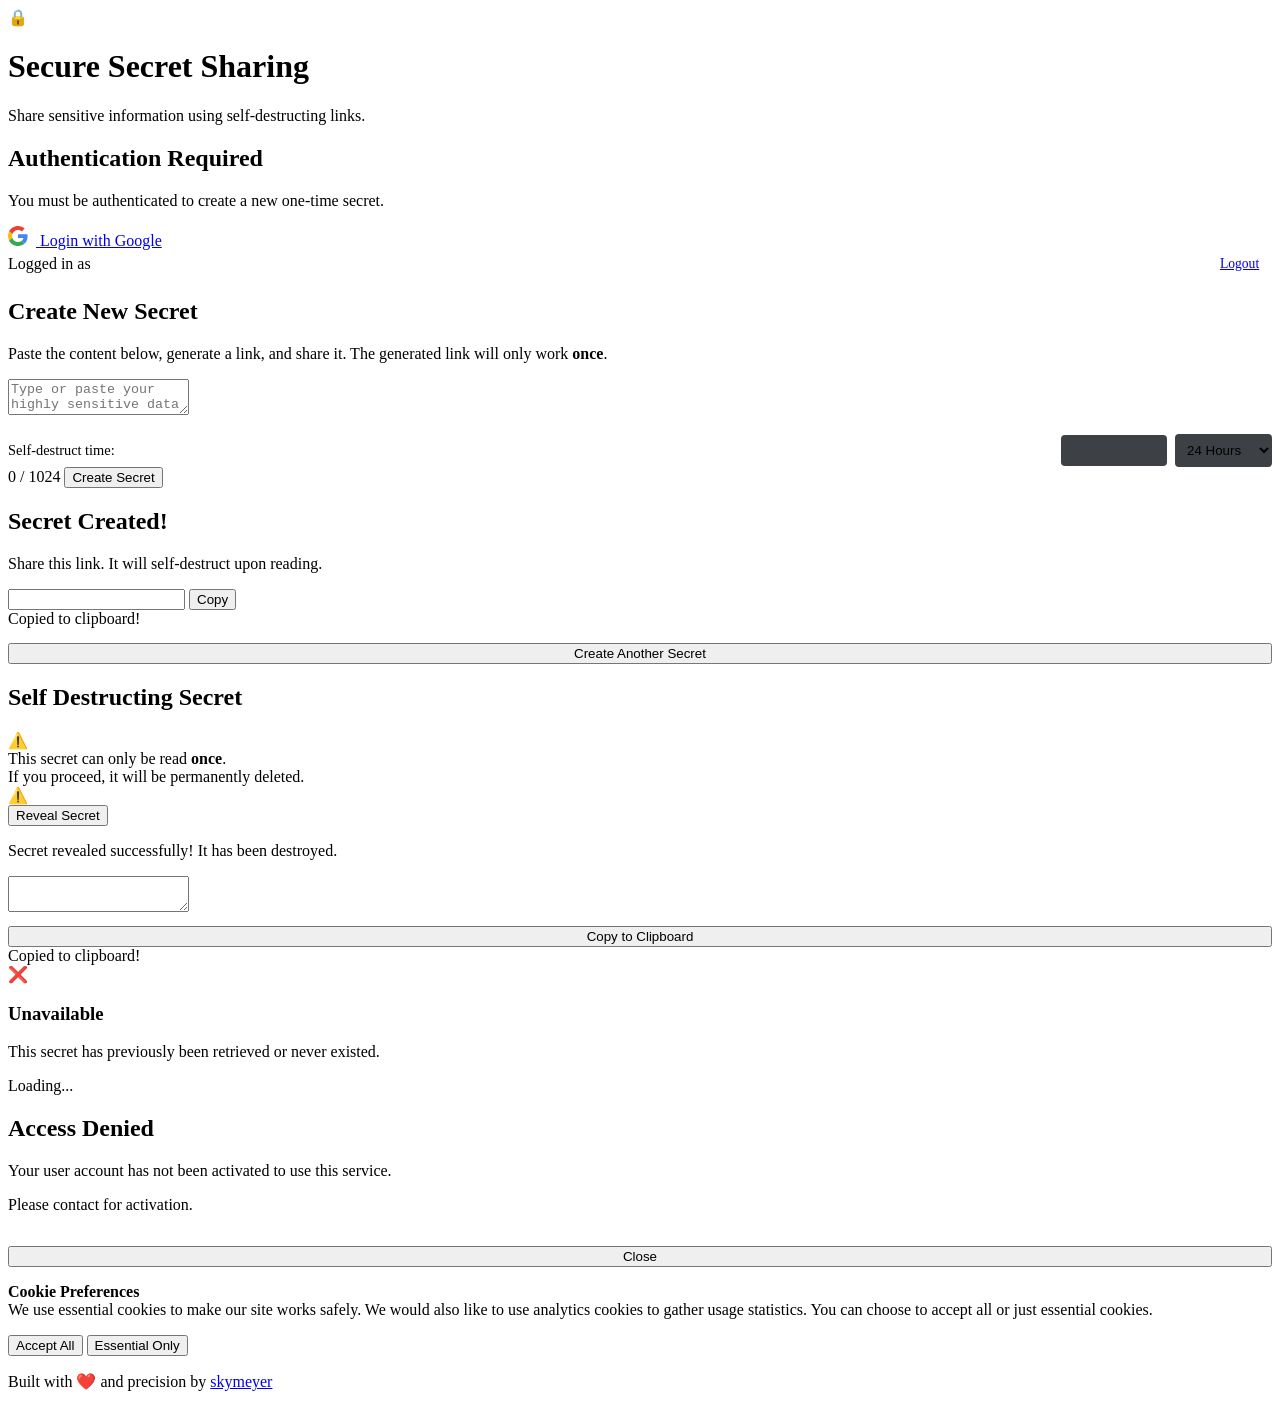
==== frontend/index.html @ 6697974f "initial release" ====
<!DOCTYPE html>
<html lang="en">

<head>
    <meta charset="UTF-8">
    <meta name="viewport" content="width=device-width, initial-scale=1.0">
    <title>One-Time Secret Sharing</title>
    <link rel="stylesheet" href="/style.css">
    <!-- Google Fonts for premium typography -->
    <link href="https://fonts.googleapis.com/css2?family=Inter:wght@300;400;600;800&display=swap" rel="stylesheet">
    <!-- Favicon -->
    <link rel="icon" type="image/svg+xml" href="/assets/favicon.svg">
</head>

<body>

    <div class="background-animation"></div>

    <main class="container">
        <header>
            <a href="/" class="logo-container" style="text-decoration: none;">
                <img src="/assets/favicon.svg" alt="Shred Logo" class="logo"
                    onerror="this.style.display='none'; this.nextElementSibling.style.display='block';">
                <div class="logo-fallback" style="display: none;">🔒</div>
            </a>
            <h1>Secure Secret Sharing</h1>
            <p class="subtitle">Share sensitive information using self-destructing links.</p>
        </header>

        <!-- View: Authorization -->
        <section id="auth-view" class="view active card glass">
            <h2>Authentication Required</h2>
            <p>You must be authenticated to create a new one-time secret.</p>
            <a href="/api/auth/google/login" class="btn primary-btn"><svg version="1.1"
                    xmlns="http://www.w3.org/2000/svg" width="20px" height="20px" viewBox="0 0 48 48"
                    style="margin-right:8px;">
                    <path fill="#EA4335"
                        d="M24 9.5c3.54 0 6.71 1.22 9.21 3.6l6.85-6.85C35.9 2.38 30.47 0 24 0 14.62 0 6.51 5.38 2.56 13.22l7.98 6.19C12.43 13.72 17.74 9.5 24 9.5z">
                    </path>
                    <path fill="#4285F4"
                        d="M46.98 24.55c0-1.57-.15-3.09-.38-4.55H24v9.02h12.94c-.58 2.96-2.26 5.48-4.78 7.18l7.73 6c4.51-4.18 7.09-10.36 7.09-17.65z">
                    </path>
                    <path fill="#FBBC05"
                        d="M10.53 28.59c-.48-1.45-.76-2.99-.76-4.59s.27-3.14.76-4.59l-7.98-6.19C.92 16.46 0 20.12 0 24c0 3.88.92 7.54 2.56 10.78l7.97-6.19z">
                    </path>
                    <path fill="#34A853"
                        d="M24 48c6.48 0 11.93-2.13 15.89-5.81l-7.73-6c-2.15 1.45-4.92 2.3-8.16 2.3-6.26 0-11.57-4.22-13.47-9.91l-7.98 6.19C6.51 42.62 14.62 48 24 48z">
                    </path>
                    <path fill="none" d="M0 0h48v48H0z"></path>
                </svg> Login with Google</a>
            <div id="dev-login-fallback"></div>
        </section>

        <!-- View: Dashboard (Create Secret) -->
        <section id="dashboard-view" class="view card glass">
            <div class="user-info" style="display: flex; align-items: center; justify-content: space-between;">
                <div style="display: flex; align-items: center; gap: 10px;">
                    <img id="user-picture" src="" alt="Profile" style="width: 32px; height: 32px; border-radius: 50%; display: none;">
                    <span>Logged in as <strong id="user-email"></strong></span>
                </div>
                <a href="/api/auth/logout" class="btn secondary-btn"
                    style="padding: 0.4rem 0.8rem; font-size: 0.85rem;">Logout</a>
            </div>
            <div id="create-secret-container">
                <h2>Create New Secret</h2>
                <p>Paste the content below, generate a link, and share it. The generated link
                    will only work <strong>once</strong>.</p>
                <form id="create-secret-form">
                    <textarea id="secret-input"
                        placeholder="Type or paste your highly sensitive data here..."></textarea>

                    <div style="margin-top: 15px; display: flex; align-items: center; justify-content: space-between;">
                        <label style="font-size: 0.9rem; color: var(--text-secondary);">Self-destruct time:</label>
                        <div style="display: flex; gap: 8px; align-items: center;">
                            <input type="number" id="ttl-custom" class="hidden" min="1"
                                style="background: rgba(13, 17, 23, 0.8); color: var(--text-primary); border: 1px solid var(--border-color); padding: 0.5rem; border-radius: 4px; outline: none; width: 90px;">
                            <select id="ttl-input"
                                style="background: rgba(13, 17, 23, 0.8); color: var(--text-primary); border: 1px solid var(--border-color); padding: 0.5rem; border-radius: 4px; outline: none;">
                                <option value="1">1 Hour</option>
                                <option value="4">4 Hours</option>
                                <option value="24" selected>24 Hours</option>
                                <option value="120">5 Days</option>
                                <option value="custom">Custom ...</option>
                            </select>
                        </div>
                    </div>

                    <div class="form-footer">
                        <span id="char-count">0 / 1024</span>
                        <button type="submit" class="btn active-btn">Create Secret</button>
                    </div>
                </form>
            </div>
            <div id="result-box" class="result-box hidden">
                <h2>Secret Created!</h2>
                <p>Share this link. It will self-destruct upon reading.</p>
                <div class="copy-group">
                    <input type="text" id="result-url" readonly />
                    <button id="copy-url-btn" class="btn secondary-btn">Copy</button>
                </div>
                <div id="copy-feedback-url" class="feedback">Copied to clipboard!</div>
                <button type="button" id="create-another-btn" class="btn active-btn"
                    style="margin-top: 15px; width: 100%;">Create Another Secret</button>
            </div>
        </section>

        <!-- View: Reveal (Read Secret) -->
        <section id="reveal-view" class="view card glass">
            <h2>Self Destructing Secret</h2>
            <div id="reveal-pending">
                <div class="warning-text">
                    <span class="warning-icon">⚠️</span>
                    <div class="warning-content">
                        This secret can only be read <strong>once</strong>.<br />
                        If you proceed, it will be permanently deleted.
                    </div>
                    <span class="warning-icon">⚠️</span>
                </div>
                <button id="reveal-btn" class="btn danger-btn">Reveal Secret</button>
            </div>
            <div id="reveal-success" class="hidden">
                <p class="success-text">Secret revealed successfully! It has been destroyed.</p>
                <div class="copy-group">
                    <textarea id="revealed-secret" readonly></textarea>
                </div>
                <button id="copy-secret-btn" class="btn secondary-btn" style="margin-top: 10px; width: 100%;">Copy to
                    Clipboard</button>
                <div id="copy-feedback-secret" class="feedback">Copied to clipboard!</div>
            </div>
            <div id="reveal-error" class="hidden">
                <div class="error-icon">❌</div>
                <h3>Unavailable</h3>
                <p>This secret has previously been retrieved or never existed.</p>
            </div>
        </section>

        <!-- View: Loading -->
        <section id="loading-view" class="view active loading">
            <div class="spinner"></div>
            <p>Loading...</p>
        </section>

        <!-- View: Error Modal -->
        <div id="error-modal" class="modal-overlay hidden">
            <div class="modal-content card glass">
                <h2 style="color: var(--danger)">Access Denied</h2>
                <p>Your user account has not been activated to use this service.</p>
                <p id="contact-email-sentence" class="hidden">Please contact <a id="contact-email-link" href="#"
                        class="text-link"></a> for activation.</p>
                <button id="close-modal-btn" class="btn secondary-btn"
                    style="width:100%; margin-top:1rem;">Close</button>
            </div>
        </div>

        <!-- Cookie Banner -->
        <div id="cookie-banner" class="cookie-banner hidden">
            <p><strong>Cookie Preferences</strong><br />We use essential cookies to make our site works safely. We would
                also like to use analytics cookies to gather usage statistics. You can choose to accept all or just
                essential cookies.</p>
            <div class="cookie-buttons">
                <button id="cookie-accept-all" class="btn active-btn">Accept All</button>
                <button id="cookie-essential" class="btn secondary-btn">Essential Only</button>
            </div>
        </div>

    </main>

    <footer id="site-footer">
        <p>Built with ❤️ and precision by <a href="https://github.com/skymeyer/ots" target="_blank"
                rel="noopener noreferrer">skymeyer</a></p>
    </footer>

    <script src="/app.js"></script>
</body>

</html>
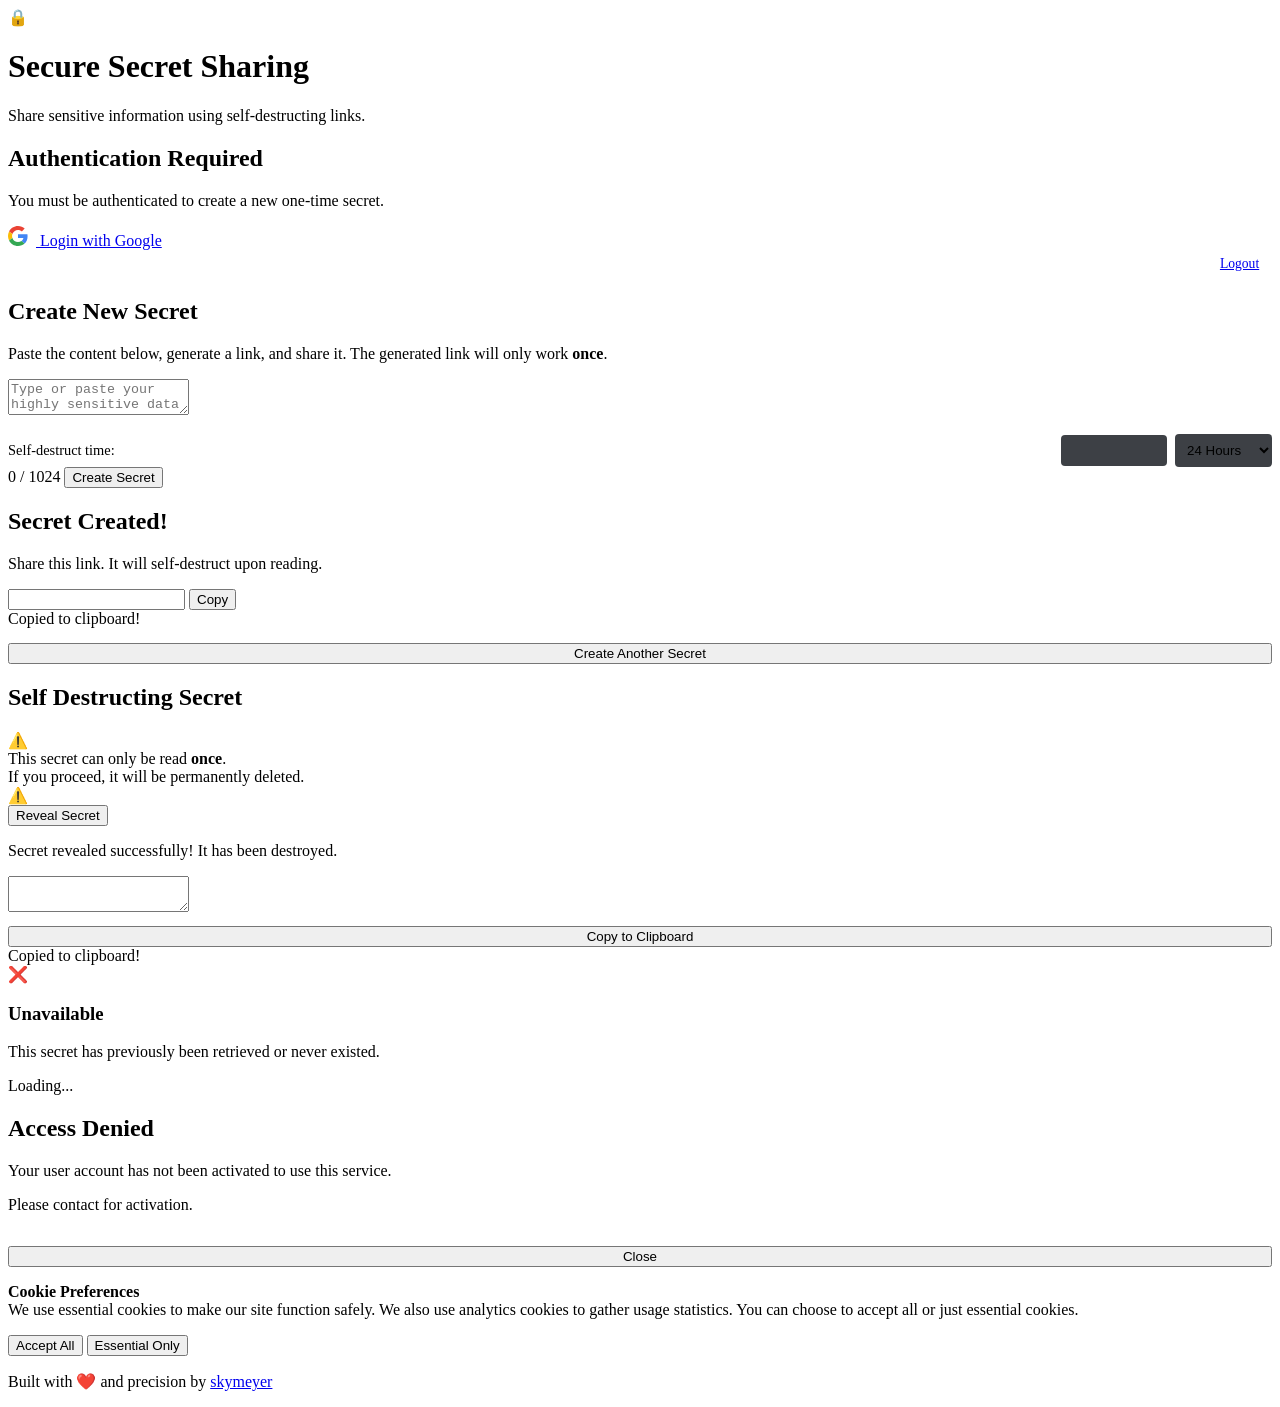
==== commit e781c330: "fix: cookie wording and removed logged in as text" ====
--- a/frontend/index.html
+++ b/frontend/index.html
@@ -55,8 +55,9 @@
         <section id="dashboard-view" class="view card glass">
             <div class="user-info" style="display: flex; align-items: center; justify-content: space-between;">
                 <div style="display: flex; align-items: center; gap: 10px;">
-                    <img id="user-picture" src="" alt="Profile" style="width: 32px; height: 32px; border-radius: 50%; display: none;">
-                    <span>Logged in as <strong id="user-email"></strong></span>
+                    <img id="user-picture" src="" alt="Profile"
+                        style="width: 32px; height: 32px; border-radius: 50%; display: none;">
+                    <span><strong id="user-email"></strong></span>
                 </div>
                 <a href="/api/auth/logout" class="btn secondary-btn"
                     style="padding: 0.4rem 0.8rem; font-size: 0.85rem;">Logout</a>
@@ -154,8 +155,8 @@
 
         <!-- Cookie Banner -->
         <div id="cookie-banner" class="cookie-banner hidden">
-            <p><strong>Cookie Preferences</strong><br />We use essential cookies to make our site works safely. We would
-                also like to use analytics cookies to gather usage statistics. You can choose to accept all or just
+            <p><strong>Cookie Preferences</strong><br />We use essential cookies to make our site function safely. We
+                also use analytics cookies to gather usage statistics. You can choose to accept all or just
                 essential cookies.</p>
             <div class="cookie-buttons">
                 <button id="cookie-accept-all" class="btn active-btn">Accept All</button>
